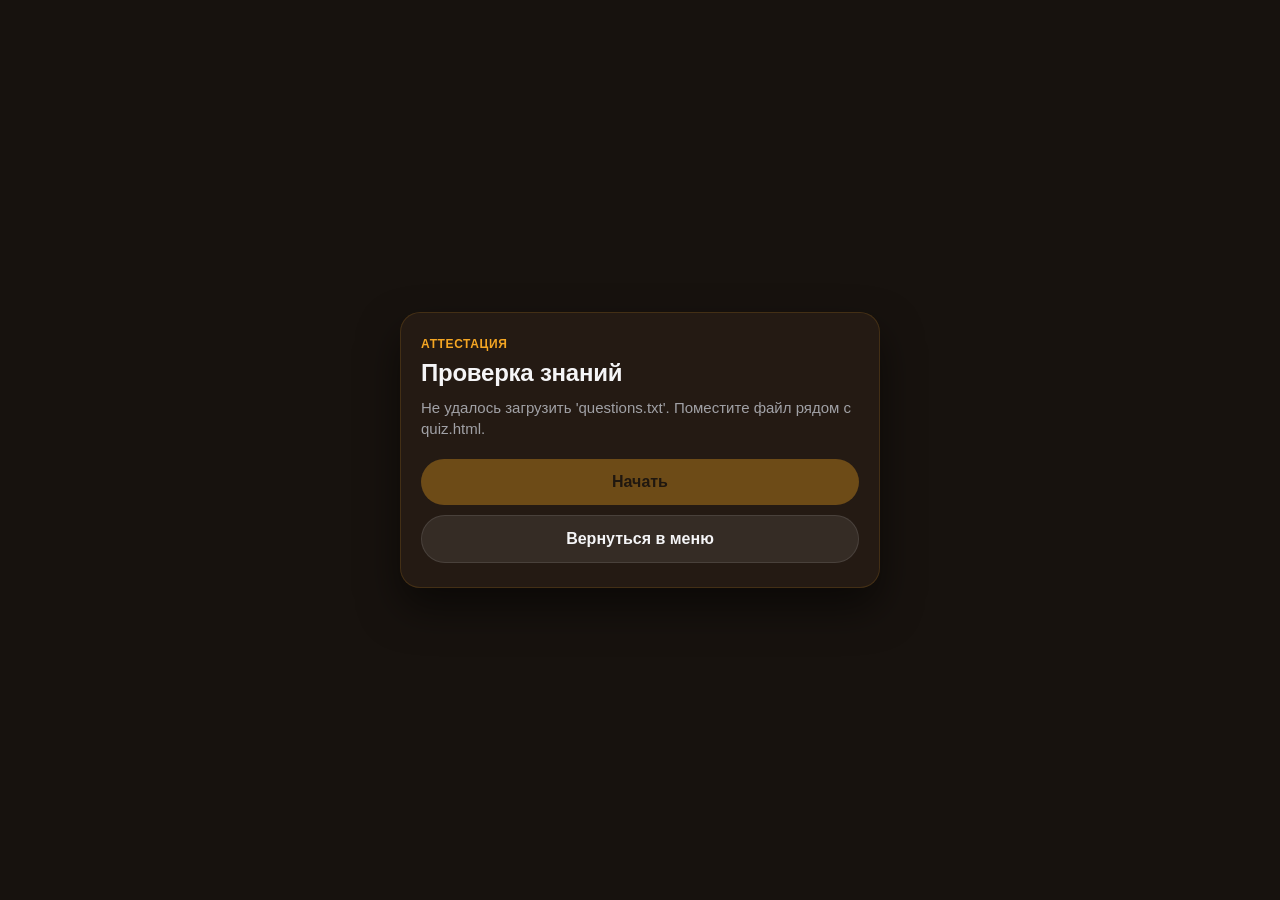
==== attestation.html @ 7b33facc "Create attestation.html Аттестация" ====
<!DOCTYPE html>
<html lang="ru">
<head>
  <meta charset="UTF-8">
  <!-- Строгая мобильная адаптация и отключение зума -->
  <meta name="viewport" content="width=device-width, initial-scale=1.0, maximum-scale=1.0, user-scalable=no, viewport-fit=cover">
  <title>BeerFactory — Аттестация</title>
  <style>
    /* ==========================================================================
       1. СБРОС И БЛОКИРОВКА МАСШТАБИРОВАНИЯ
       ========================================================================== */
    * {
      margin: 0;
      padding: 0;
      box-sizing: border-box;
      -webkit-font-smoothing: antialiased;
      -webkit-tap-highlight-color: transparent;
    }

    html, body {
      touch-action: manipulation; /* Запрет двойного тапа и pinch-to-zoom */
      -webkit-text-size-adjust: 100%; /* Запрет автоизменения шрифта */
      overflow-x: hidden;
      width: 100%;
      height: 100%;
    }

    /* Гарантирует отсутствие автозума клавиатуры в iOS Safari (шрифт не менее 16px) */
    input, select, textarea, button, .option-item {
      font-size: 16px !important;
      touch-action: manipulation;
    }

    :root {
      --bg-main: #17120e;
      --bg-card: rgba(38, 28, 20, 0.9);
      --accent-amber: #f5a623;
      --accent-amber-glow: rgba(245, 166, 35, 0.25);
      --accent-green: #34c759;
      --accent-red: #ff3b30;
      --text-primary: #f5f5f7;
      --text-secondary: #a1a1a6;
      --border-subtle: rgba(245, 166, 35, 0.15);
      --apple-ease: cubic-bezier(0.16, 1, 0.3, 1);
    }

    body {
      font-family: -apple-system, BlinkMacSystemFont, "SF Pro Display", "SF Pro Text", sans-serif;
      background-color: var(--bg-main);
      color: var(--text-primary);
      min-height: 100vh;
      display: flex;
      align-items: center;
      justify-content: center;
      padding: 16px;
    }

    /* Мобильный контейнер */
    .quiz-card {
      background: var(--bg-card);
      border: 1px solid var(--border-subtle);
      border-radius: 20px;
      padding: 24px 20px;
      max-width: 480px;
      width: 100%;
      backdrop-filter: blur(20px);
      box-shadow: 0 20px 40px rgba(0, 0, 0, 0.5);
    }

    .hidden { display: none !important; }

    .tag {
      color: var(--accent-amber);
      font-size: 12px;
      font-weight: 600;
      text-transform: uppercase;
      letter-spacing: 0.05em;
      margin-bottom: 8px;
    }

    h1 {
      font-size: 24px;
      font-weight: 600;
      letter-spacing: -0.01em;
      margin-bottom: 10px;
    }

    h2 {
      font-size: 20px;
      font-weight: 600;
      letter-spacing: -0.01em;
      margin-bottom: 12px;
      line-height: 1.3;
    }

    p {
      color: var(--text-secondary);
      font-size: 15px;
      line-height: 1.4;
      margin-bottom: 20px;
    }

    .score-badge {
      font-size: 38px;
      font-weight: 700;
      margin-bottom: 8px;
      letter-spacing: -0.02em;
    }

    .score-badge.success { color: var(--accent-green); }
    .score-badge.fail { color: var(--accent-red); }

    /* Варианты ответов */
    .options-list {
      list-style: none;
      margin-bottom: 20px;
    }

    .option-item {
      background: rgba(255, 255, 255, 0.05);
      border: 1px solid rgba(255, 255, 255, 0.1);
      border-radius: 12px;
      padding: 14px 16px;
      margin-bottom: 8px;
      cursor: pointer;
      line-height: 1.3;
      transition: background 0.2s var(--apple-ease), border-color 0.2s var(--apple-ease);
    }

    .option-item:active {
      background: rgba(245, 166, 35, 0.2);
    }

    .option-item.selected {
      background: var(--accent-amber);
      color: #17120e;
      font-weight: 600;
      border-color: var(--accent-amber);
    }

    /* Сводка ошибок */
    .errors-summary {
      background: rgba(255, 59, 48, 0.08);
      border: 1px solid rgba(255, 59, 48, 0.2);
      border-radius: 14px;
      padding: 16px;
      margin-bottom: 20px;
      text-align: left;
      max-height: 200px;
      overflow-y: auto;
    }

    .errors-summary h3 {
      font-size: 15px;
      color: var(--accent-red);
      margin-bottom: 10px;
    }

    .error-item {
      font-size: 13px;
      margin-bottom: 10px;
      border-bottom: 1px solid rgba(255, 255, 255, 0.05);
      padding-bottom: 8px;
    }

    .error-item:last-child {
      border-bottom: none;
      margin-bottom: 0;
      padding-bottom: 0;
    }

    .error-q { font-weight: 600; color: var(--text-primary); margin-bottom: 2px; }
    .error-user { color: var(--accent-red); }
    .error-correct { color: var(--accent-green); }

    /* Кнопки */
    .btn-group {
      display: flex;
      flex-direction: column;
      gap: 10px;
    }

    .apple-btn {
      background: var(--accent-amber);
      color: #17120e;
      font-weight: 600;
      padding: 14px 20px;
      border-radius: 980px;
      border: none;
      cursor: pointer;
      width: 100%;
      text-align: center;
      transition: opacity 0.2s var(--apple-ease), transform 0.1s var(--apple-ease);
    }

    .apple-btn:active {
      transform: scale(0.98);
    }

    .apple-btn:disabled {
      opacity: 0.35;
      cursor: not-allowed;
      transform: none;
    }

    .apple-btn-secondary {
      background: rgba(255, 255, 255, 0.08);
      color: var(--text-primary);
      border: 1px solid rgba(255, 255, 255, 0.1);
    }
  </style>
</head>
<body>

  <div class="quiz-card">
    
    <!-- ЭКРАН 1: СТАРТ -->
    <div id="start-screen">
      <div class="tag">Аттестация</div>
      <h1>Проверка знаний</h1>
      <p id="start-desc">Загрузка вопросов из базы...</p>
      <div class="btn-group">
        <button class="apple-btn" id="start-btn" onclick="startQuiz()" disabled>Начать</button>
        <button class="apple-btn apple-btn-secondary" onclick="goToMenu()">Вернуться в меню</button>
      </div>
    </div>

    <!-- ЭКРАН 2: ВОПРОСЫ -->
    <div id="quiz-screen" class="hidden">
      <div class="tag" id="question-progress">Вопрос 1</div>
      <h2 id="question-text">Текст вопроса</h2>
      <ul class="options-list" id="options-container"></ul>
      <button class="apple-btn" id="next-btn" onclick="nextQuestion()" disabled>Ответить</button>
    </div>

    <!-- ЭКРАН 3: РЕЗУЛЬТАТ -->
    <div id="result-screen" class="hidden">
      <div class="tag">Результат</div>
      <div id="score-percentage" class="score-badge">0%</div>
      <h1 id="result-title">Завершено</h1>
      <p id="result-subtitle"></p>

      <div id="errors-container" class="errors-summary hidden">
        <h3>Сводка ошибок:</h3>
        <div id="errors-list"></div>
      </div>

      <div class="btn-group" id="action-buttons"></div>
    </div>

  </div>

  <script>
    /* ==========================================================================
       2. JS-ЗАЩИТА ОТ ЗУМА И ЖЕСТОВ В IOS SAFARI
       ========================================================================== */
    document.addEventListener('touchstart', function (event) {
      if (event.touches.length > 1) {
        event.preventDefault(); // Запрет pinch-to-zoom
      }
    }, { passive: false });

    let lastTouchEnd = 0;
    document.addEventListener('touchend', function (event) {
      const now = (new Date()).getTime();
      if (now - lastTouchEnd <= 300) {
        event.preventDefault(); // Запрет двойного тапа
      }
      lastTouchEnd = now;
    }, false);

    /* ==========================================================================
       3. ЛОГИКА ТЕСТИРОВАНИЯ И ПАРСИНГА
       ========================================================================== */
    let rawQuestions = [];
    let activeQuizData = [];
    let currentQuestionIndex = 0;
    let score = 0;
    let selectedOptionIndex = null;
    let userAnswers = [];

    const startBtn = document.getElementById('start-btn');
    const startDesc = document.getElementById('start-desc');
    const startScreen = document.getElementById('start-screen');
    const quizScreen = document.getElementById('quiz-screen');
    const resultScreen = document.getElementById('result-screen');
    const questionText = document.getElementById('question-text');
    const optionsContainer = document.getElementById('options-container');
    const questionProgress = document.getElementById('question-progress');
    const nextBtn = document.getElementById('next-btn');

    // Автоматическая загрузка вопросов из файла при старте
    window.addEventListener('DOMContentLoaded', () => {
      fetch('questions.txt')
        .then(response => {
          if (!response.ok) throw new Error("Ошибка загрузки файла");
          return response.text();
        })
        .then(text => {
          rawQuestions = parseQuestionsFile(text);
          if (rawQuestions.length > 0) {
            startDesc.textContent = `В базе найдено вопросов: ${rawQuestions.length}. Нажмите «Начать» для прохождения рандомного билета.`;
            startBtn.disabled = false;
          } else {
            startDesc.textContent = "Ошибка: Файл вопросов пуст или некорректен.";
          }
        })
        .catch(err => {
          startDesc.textContent = "Не удалось загрузить 'questions.txt'. Поместите файл рядом с quiz.html.";
          console.error(err);
        });
    });

    // Парсер файла вопросов
    function parseQuestionsFile(text) {
      const blocks = text.split('===').map(b => b.trim()).filter(b => b.length > 0);
      const parsed = [];

      blocks.forEach(block => {
        const lines = block.split('\n').map(l => l.trim()).filter(l => l.length > 0);
        let question = '';
        const options = [];
        let correct = -1;

        lines.forEach(line => {
          if (line.startsWith('Вопрос:')) {
            question = line.replace('Вопрос:', '').trim();
          } else if (line.startsWith('-')) {
            let optText = line.replace('-', '').trim();
            if (optText.endsWith('*')) {
              correct = options.length;
              optText = optText.slice(0, -1).trim();
            }
            options.push(optText);
          }
        });

        if (question && options.length > 0 && correct !== -1) {
          parsed.push({ question, options, correct });
        }
      });

      return parsed;
    }

    // Рандомизатор Fisher-Yates
    function getRandomQuestions(array, count) {
      const shuffled = [...array];
      for (let i = shuffled.length - 1; i > 0; i--) {
        const j = Math.floor(Math.random() * (i + 1));
        [shuffled[i], shuffled[j]] = [shuffled[j], shuffled[i]];
      }
      return shuffled.slice(0, count);
    }

    function startQuiz() {
      const QUESTIONS_PER_TEST = Math.min(5, rawQuestions.length);
      activeQuizData = getRandomQuestions(rawQuestions, QUESTIONS_PER_TEST);

      currentQuestionIndex = 0;
      score = 0;
      userAnswers = [];

      startScreen.classList.add('hidden');
      resultScreen.classList.add('hidden');
      quizScreen.classList.remove('hidden');
      loadQuestion();
    }

    function loadQuestion() {
      selectedOptionIndex = null;
      nextBtn.disabled = true;

      const currentQuiz = activeQuizData[currentQuestionIndex];
      questionProgress.textContent = `Вопрос ${currentQuestionIndex + 1} из ${activeQuizData.length}`;
      questionText.textContent = currentQuiz.question;

      optionsContainer.innerHTML = '';
      currentQuiz.options.forEach((option, index) => {
        const li = document.createElement('li');
        li.className = 'option-item';
        li.textContent = option;
        li.onclick = () => selectOption(index, li);
        optionsContainer.appendChild(li);
      });
    }

    function selectOption(index, element) {
      const allOptions = optionsContainer.querySelectorAll('.option-item');
      allOptions.forEach(item => item.classList.remove('selected'));
      element.classList.add('selected');
      selectedOptionIndex = index;
      nextBtn.disabled = false;
    }

    function nextQuestion() {
      userAnswers.push(selectedOptionIndex);
      if (selectedOptionIndex === activeQuizData[currentQuestionIndex].correct) {
        score++;
      }

      currentQuestionIndex++;

      if (currentQuestionIndex < activeQuizData.length) {
        loadQuestion();
      } else {
        showResults();
      }
    }

    function showResults() {
      quizScreen.classList.add('hidden');
      resultScreen.classList.remove('hidden');

      const percentage = Math.round((score / activeQuizData.length) * 100);
      const isPassed = percentage >= 90;

      const scoreBadge = document.getElementById('score-percentage');
      const resultTitle = document.getElementById('result-title');
      const resultSubtitle = document.getElementById('result-subtitle');
      const actionButtons = document.getElementById('action-buttons');
      const errorsContainer = document.getElementById('errors-container');
      const errorsList = document.getElementById('errors-list');

      scoreBadge.textContent = `${percentage}%`;
      scoreBadge.className = `score-badge ${isPassed ? 'success' : 'fail'}`;

      if (isPassed) {
        resultTitle.textContent = "Вы прошли аттестацию!";
        resultSubtitle.textContent = `Отличный результат! Вы набрали ${percentage}% и подтвердили знания стандартов.`;
      } else {
        resultTitle.textContent = "Вы не прошли аттестацию";
        resultSubtitle.textContent = `Ваш результат: ${percentage}%. Для успешного прохождения необходимо набрать минимум 90%.`;
      }

      // Возврат в меню доступен при любом исходе аттестации
      actionButtons.innerHTML = `
        <button class="apple-btn" onclick="startQuiz()">Пройти тест заново</button>
        <button class="apple-btn apple-btn-secondary" onclick="goToMenu()">Вернуться в меню</button>
      `;

      // Формирование ошибок
      const wrongAnswers = activeQuizData.filter((q, index) => userAnswers[index] !== q.correct);
      if (wrongAnswers.length > 0) {
        errorsContainer.classList.remove('hidden');
        errorsList.innerHTML = '';
        activeQuizData.forEach((q, index) => {
          if (userAnswers[index] !== q.correct) {
            const errorDiv = document.createElement('div');
            errorDiv.className = 'error-item';
            errorDiv.innerHTML = `
              <div class="error-q">${q.question}</div>
              <div class="error-user">Ваш ответ: ${q.options[userAnswers[index]] || 'Не выбран'}</div>
              <div class="error-correct">Правильный ответ: ${q.options[q.correct]}</div>
            `;
            errorsList.appendChild(errorDiv);
          }
        });
      } else {
        errorsContainer.classList.add('hidden');
      }
    }

    function goToMenu() {
      window.location.href = "training.html";
    }
  </script>
</body>
</html>
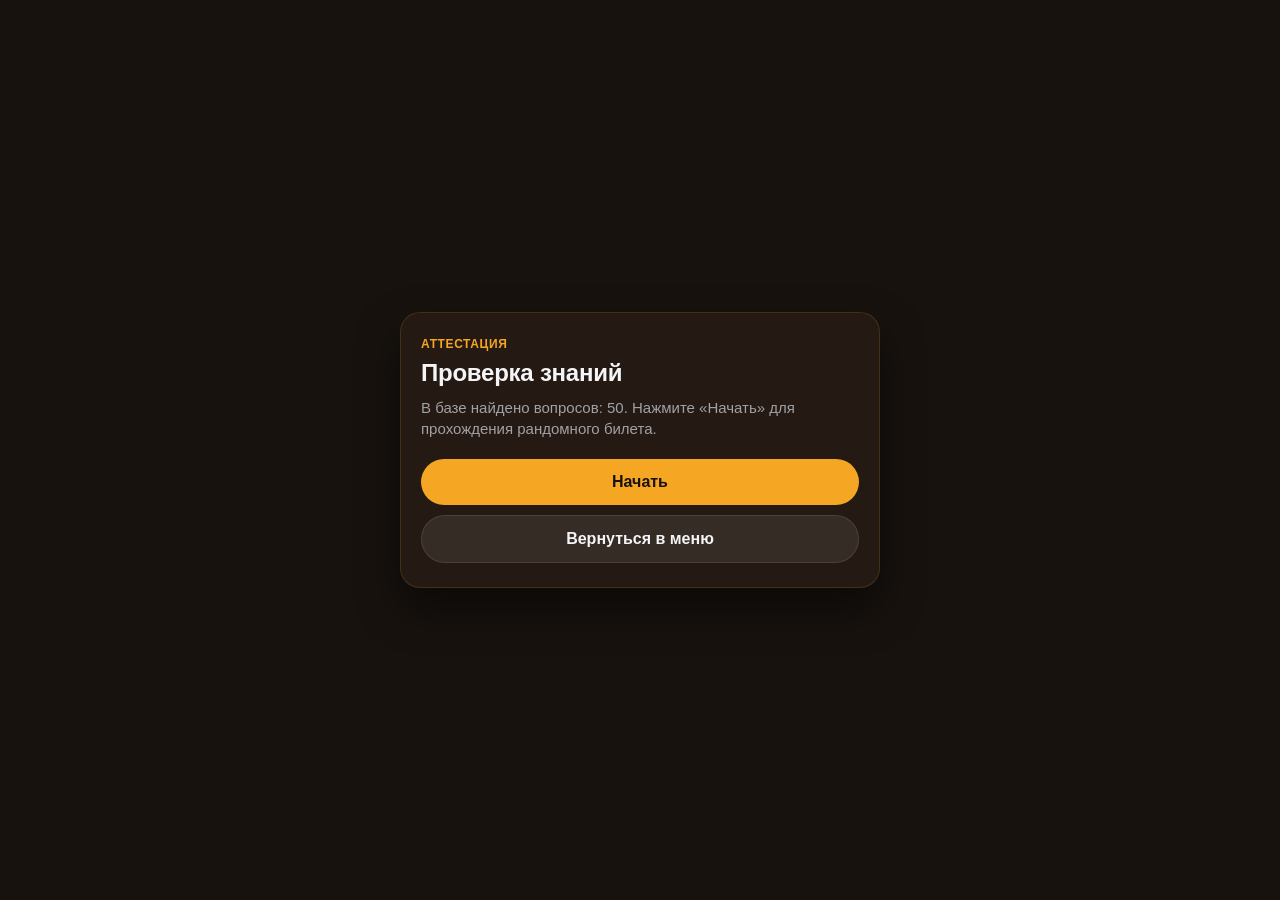
==== commit 077fa702: "Update attestation.html" ====
--- a/attestation.html
+++ b/attestation.html
@@ -354,7 +354,7 @@
     }
 
     function startQuiz() {
-      const QUESTIONS_PER_TEST = Math.min(5, rawQuestions.length);
+      const QUESTIONS_PER_TEST = Math.min(15, rawQuestions.length);
       activeQuizData = getRandomQuestions(rawQuestions, QUESTIONS_PER_TEST);
 
       currentQuestionIndex = 0;
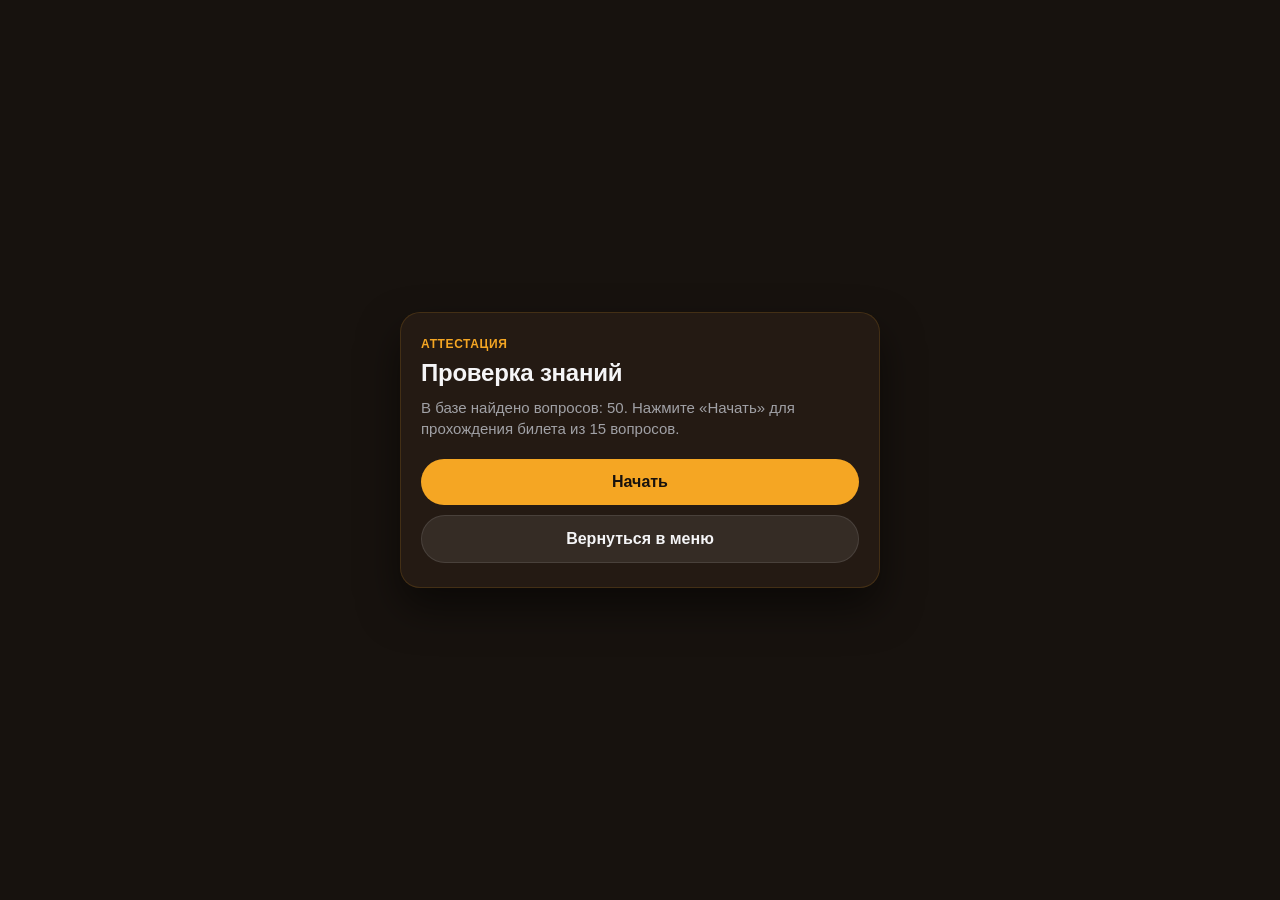
==== commit c1bbd0a1: "Update attestation.html" ====
--- a/attestation.html
+++ b/attestation.html
@@ -299,7 +299,7 @@
         .then(text => {
           rawQuestions = parseQuestionsFile(text);
           if (rawQuestions.length > 0) {
-            startDesc.textContent = `В базе найдено вопросов: ${rawQuestions.length}. Нажмите «Начать» для прохождения рандомного билета.`;
+            startDesc.textContent = `В базе найдено вопросов: ${rawQuestions.length}. Нажмите «Начать» для прохождения билета из 15 вопросов.`;
             startBtn.disabled = false;
           } else {
             startDesc.textContent = "Ошибка: Файл вопросов пуст или некорректен.";
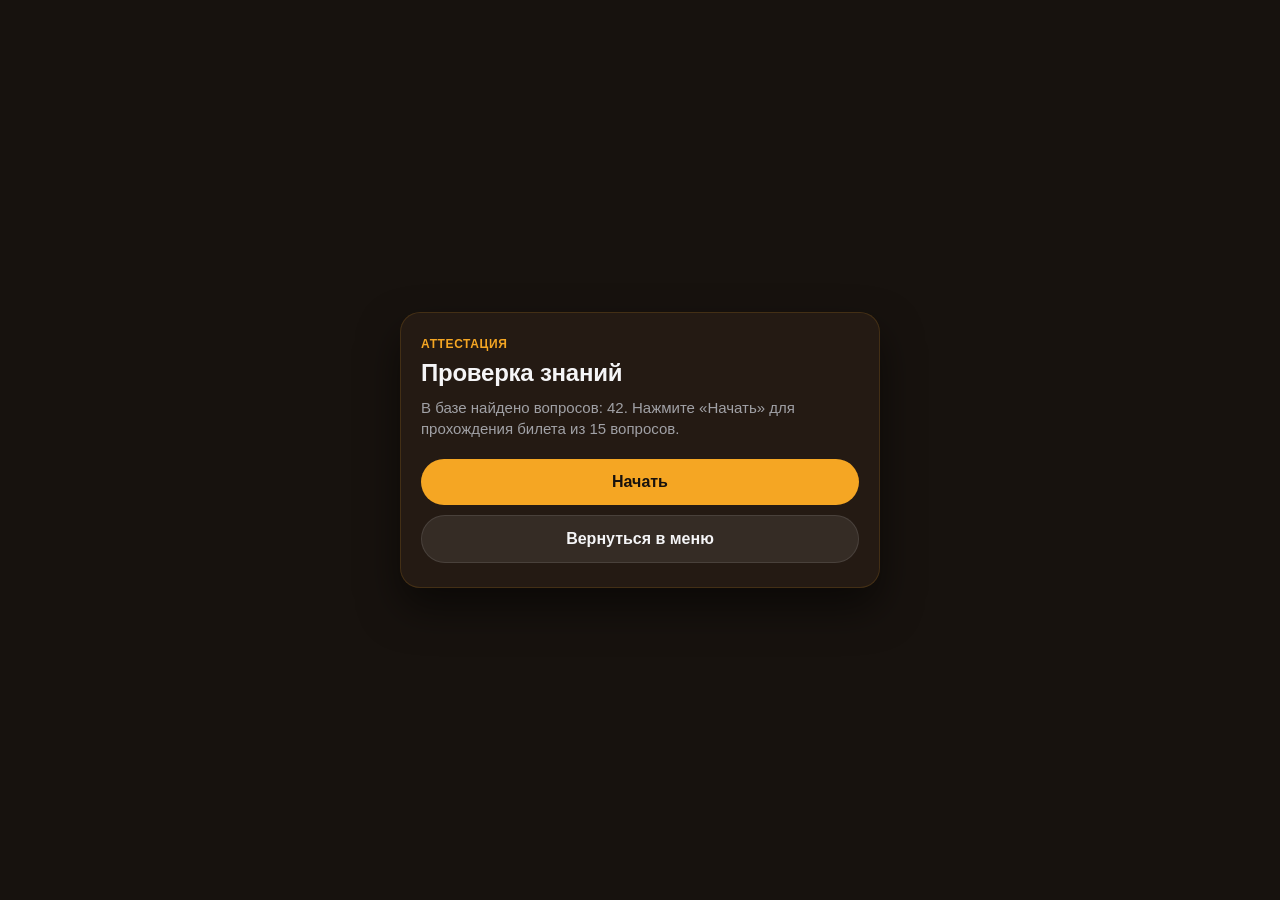
==== commit 1f494e2c: "Add files via upload" ====
--- a/attestation.html
+++ b/attestation.html
@@ -49,10 +49,11 @@
       background-color: var(--bg-main);
       color: var(--text-primary);
       min-height: 100vh;
+      min-height: 100dvh;
       display: flex;
       align-items: center;
       justify-content: center;
-      padding: 16px;
+      padding: calc(16px + env(safe-area-inset-top)) 16px calc(16px + env(safe-area-inset-bottom));
     }
 
     /* Мобильный контейнер */
@@ -201,6 +202,12 @@
       opacity: 0.35;
       cursor: not-allowed;
       transform: none;
+    }
+
+    .apple-btn:focus-visible,
+    .option-item:focus-visible {
+      outline: 2px solid var(--accent-amber);
+      outline-offset: 3px;
     }
 
     .apple-btn-secondary {
@@ -278,6 +285,7 @@
     let score = 0;
     let selectedOptionIndex = null;
     let userAnswers = [];
+    let isAdvancing = false;
 
     const startBtn = document.getElementById('start-btn');
     const startDesc = document.getElementById('start-desc');
@@ -306,7 +314,7 @@
           }
         })
         .catch(err => {
-          startDesc.textContent = "Не удалось загрузить 'questions.txt'. Поместите файл рядом с quiz.html.";
+          startDesc.textContent = "Не удалось загрузить 'questions.txt'. Поместите файл рядом с attestation.html.";
           console.error(err);
         });
     });
@@ -360,6 +368,7 @@
       currentQuestionIndex = 0;
       score = 0;
       userAnswers = [];
+      isAdvancing = false;
 
       startScreen.classList.add('hidden');
       resultScreen.classList.add('hidden');
@@ -380,20 +389,36 @@
         const li = document.createElement('li');
         li.className = 'option-item';
         li.textContent = option;
+        li.tabIndex = 0;
+        li.setAttribute('role', 'radio');
+        li.setAttribute('aria-checked', 'false');
         li.onclick = () => selectOption(index, li);
+        li.onkeydown = (event) => {
+          if (event.key === 'Enter' || event.key === ' ') {
+            event.preventDefault();
+            selectOption(index, li);
+          }
+        };
         optionsContainer.appendChild(li);
       });
     }
 
     function selectOption(index, element) {
       const allOptions = optionsContainer.querySelectorAll('.option-item');
-      allOptions.forEach(item => item.classList.remove('selected'));
+      allOptions.forEach(item => {
+        item.classList.remove('selected');
+        item.setAttribute('aria-checked', 'false');
+      });
       element.classList.add('selected');
+      element.setAttribute('aria-checked', 'true');
       selectedOptionIndex = index;
       nextBtn.disabled = false;
     }
 
     function nextQuestion() {
+      if (isAdvancing || selectedOptionIndex === null) return;
+      isAdvancing = true;
+      nextBtn.disabled = true;
       userAnswers.push(selectedOptionIndex);
       if (selectedOptionIndex === activeQuizData[currentQuestionIndex].correct) {
         score++;
@@ -406,6 +431,7 @@
       } else {
         showResults();
       }
+      requestAnimationFrame(() => { isAdvancing = false; });
     }
 
     function showResults() {
